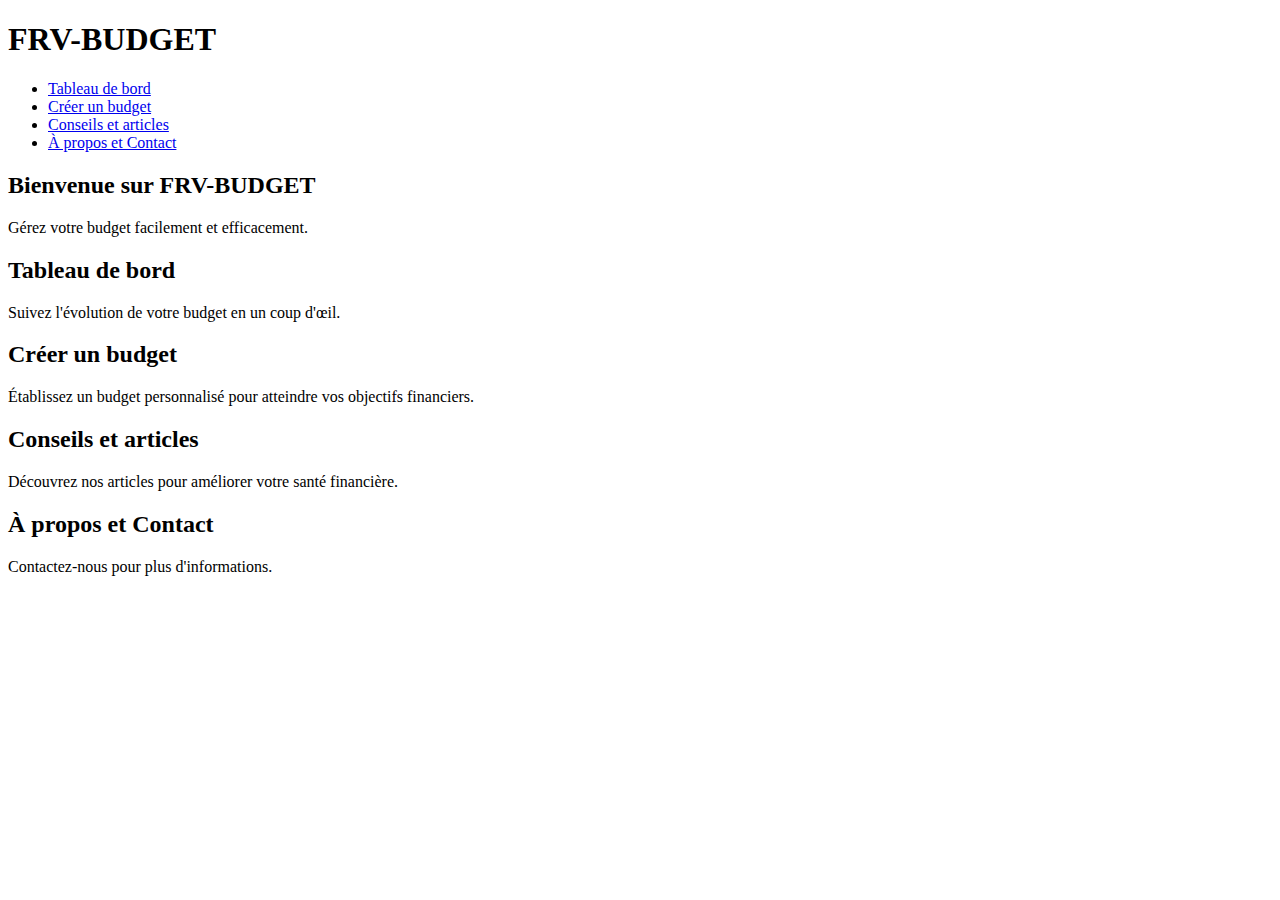
==== index.html @ 20dcb21b "Add files via upload" ====
<!DOCTYPE html>
<html lang="fr">
<head>
    <meta charset="UTF-8">
    <meta name="viewport" content="width=device-width, initial-scale=1.0">
    <title>FRV-BUDGET</title>
    
</head>
<body>
    <header class="header">
        <h1>FRV-BUDGET</h1>
        <nav>
            <ul>
               
                <li><a href="dashboard.html">Tableau de bord</a></li>
                <li><a href="budjet.html">Créer un budget</a></li>
                <li><a href="conseils.html">Conseils et articles</a></li>
                <li><a href="contacte.html">À propos et Contact</a></li>
            </ul>
        </nav>
    </header>

    <section id="accueil" class="section">
        <h2>Bienvenue sur FRV-BUDGET</h2>
        <p>Gérez votre budget facilement et efficacement.</p>
    </section>

    <section id="dashboard" class="section">
        <h2>Tableau de bord</h2>
        <p>Suivez l'évolution de votre budget en un coup d'œil.</p>
    </section>

    <section id="creer-budget" class="section">
        <h2>Créer un budget</h2>
        <p>Établissez un budget personnalisé pour atteindre vos objectifs financiers.</p>
    </section>

    <section id="conseils" class="section">
        <h2>Conseils et articles</h2>
        <p>Découvrez nos articles pour améliorer votre santé financière.</p>
    </section>

    <section id="contact" class="section">
        <h2>À propos et Contact</h2>
        <p>Contactez-nous pour plus d'informations.</p>
    </section>
</body>
</html>
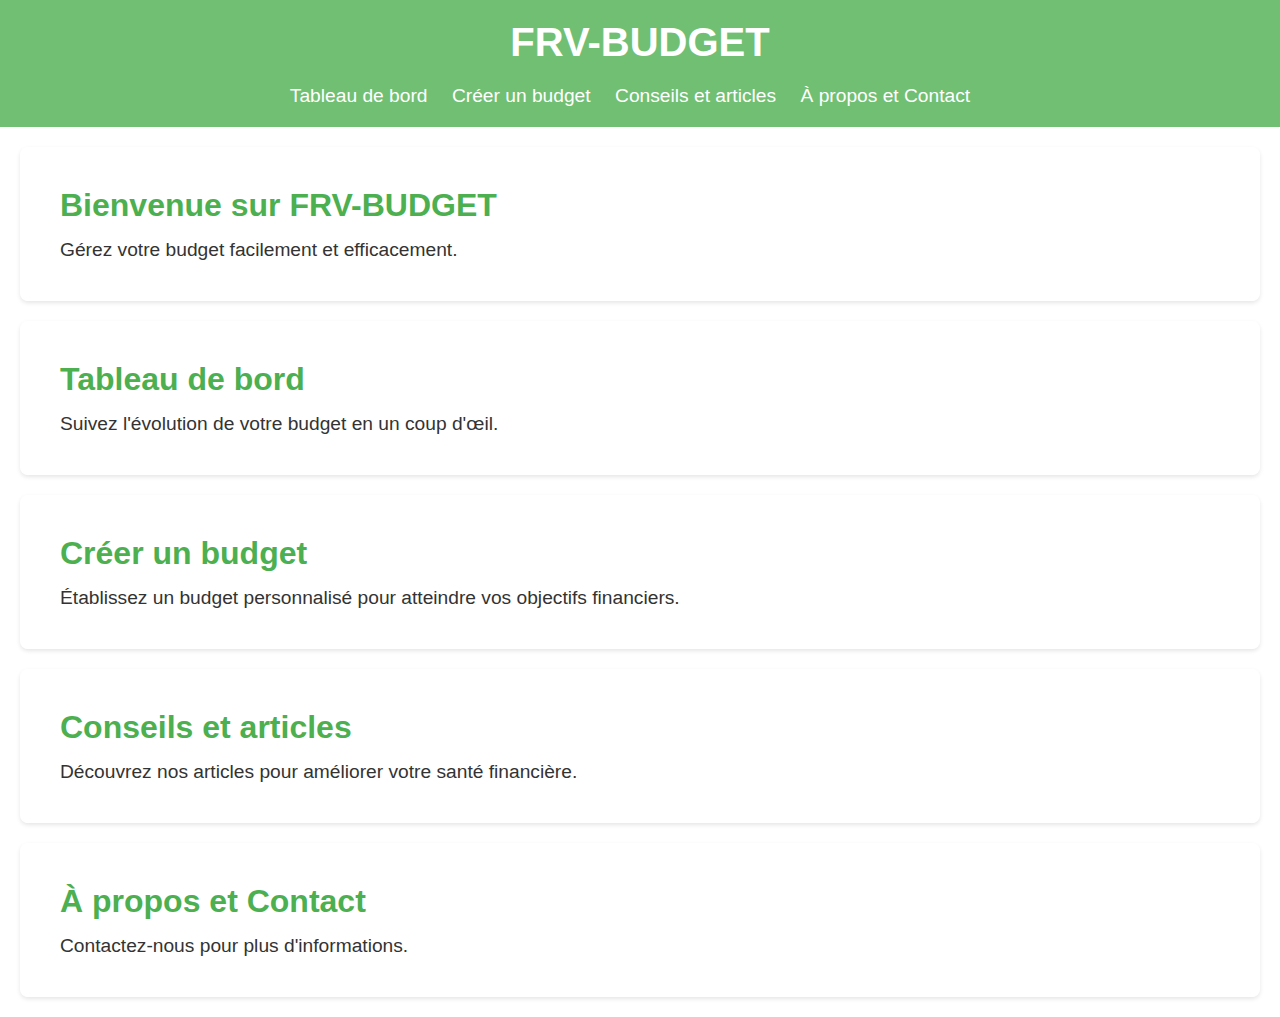
==== commit 46ef9a50: "Update index.html" ====
--- a/index.html
+++ b/index.html
@@ -4,18 +4,77 @@
     <meta charset="UTF-8">
     <meta name="viewport" content="width=device-width, initial-scale=1.0">
     <title>FRV-BUDGET</title>
-    
+    <link rel="stylesheet" href="style.css">
+
+    <style>
+        /* Style pour le bandeau de consentement */
+        #cookieConsent {
+            position: fixed;
+            bottom: 0;
+            left: 0;
+            width: 100%;
+            background-color: #333;
+            color: white;
+            padding: 10px;
+            text-align: center;
+            display: none; /* Par défaut, il est caché */
+        }
+        #cookieConsent button {
+            background-color: #4CAF50;
+            color: white;
+            border: none;
+            padding: 5px 10px;
+            cursor: pointer;
+        }
+    </style>
+
+    <script>
+        // Fonction pour ajouter un cookie
+        function setCookie(name, value, days) {
+            const date = new Date();
+            date.setTime(date.getTime() + (days * 24 * 60 * 60 * 1000)); // Convertir les jours en millisecondes
+            const expires = "expires=" + date.toUTCString();
+            document.cookie = name + "=" + value + ";" + expires + ";path=/"; // Définir le cookie
+        }
+
+        // Fonction pour récupérer un cookie
+        function getCookie(name) {
+            const nameEQ = name + "=";
+            const ca = document.cookie.split(';');
+            for (let i = 0; i < ca.length; i++) {
+                let c = ca[i];
+                while (c.charAt(0) === ' ') c = c.substring(1, c.length);
+                if (c.indexOf(nameEQ) === 0) return c.substring(nameEQ.length, c.length);
+            }
+            return null; // Retourner null si le cookie n'existe pas
+        }
+
+        // Fonction qui s'active lorsque l'utilisateur accepte les cookies
+        function acceptCookies() {
+            setCookie('cookieConsent', 'true', 30); // Le cookie expirera dans 30 jours
+            document.getElementById('cookieConsent').style.display = 'none'; // Masquer le bandeau
+        }
+
+        // Vérifier si l'utilisateur a déjà accepté les cookies
+        window.onload = function() {
+            // Si le cookie 'cookieConsent' existe et a la valeur 'true', masquer le bandeau
+            if (getCookie('cookieConsent') === 'true') {
+                document.getElementById('cookieConsent').style.display = 'none'; // Masquer le bandeau
+            } else {
+                document.getElementById('cookieConsent').style.display = 'block'; // Afficher le bandeau si le cookie n'est pas trouvé
+            }
+        }
+    </script>
 </head>
 <body>
     <header class="header">
         <h1>FRV-BUDGET</h1>
         <nav>
             <ul>
-               
                 <li><a href="dashboard.html">Tableau de bord</a></li>
-                <li><a href="budjet.html">Créer un budget</a></li>
+                <li><a href="budget.html">Créer un budget</a></li>
                 <li><a href="conseils.html">Conseils et articles</a></li>
-                <li><a href="contacte.html">À propos et Contact</a></li>
+                <li><a href="contact.html">À propos et Contact</a></li>
             </ul>
         </nav>
     </header>
@@ -44,5 +103,14 @@
         <h2>À propos et Contact</h2>
         <p>Contactez-nous pour plus d'informations.</p>
     </section>
+
+    <!-- Bandeau de consentement -->
+    <div id="cookieConsent">
+        <p>Nous utilisons des cookies pour améliorer votre expérience. En naviguant sur ce site, vous acceptez notre politique de cookies.</p>
+        <button onclick="acceptCookies()">Accepter</button>
+    </div>
+
+    <script src="script.js"></script>
 </body>
 </html>
+
--- a/style.css
+++ b/style.css
@@ -0,0 +1,98 @@
+/* Réinitialisation des marges et des paddings */
+* {
+    margin: 0;
+    padding: 0;
+    box-sizing: border-box;
+}
+
+/* Fond de la page avec image */
+body {
+    font-family: Arial, sans-serif;
+    background-image: url('emilio-takas-_GNVwZJv-Jo-unsplash.jpg'); /* Remplacez par le chemin de votre image */
+    background-size: cover; /* Pour couvrir toute la page */
+    background-position: center; /* Centrer l'image */
+    background-repeat: no-repeat; /* Empêcher la répétition de l'image */
+    background-attachment: fixed; /* L'image reste fixe lorsque l'utilisateur défile */
+    color: #333; /* Texte de couleur noire ou gris foncé */
+}
+
+/* Header */
+.header {
+    background-color: rgba(76, 175, 80, 0.8); /* Fond vert légèrement transparent */
+    color: white;
+    text-align: center;
+    padding: 20px;
+}
+
+/* Titre principal */
+.header h1 {
+    font-size: 2.5em;
+    margin-bottom: 20px;
+}
+
+/* Menu de navigation */
+nav ul {
+    list-style-type: none;
+    padding: 0;
+}
+
+nav ul li {
+    display: inline;
+    margin-right: 20px;
+}
+
+nav ul li a {
+    text-decoration: none;
+    color: white;
+    font-size: 1.2em;
+}
+
+nav ul li a:hover {
+    text-decoration: underline;
+}
+
+/* Sections */
+.section {
+    padding: 40px;
+    margin: 20px;
+    background-color: rgba(255, 255, 255, 0.8); /* Fond blanc avec transparence */
+    border-radius: 8px;
+    box-shadow: 0 2px 4px rgba(0, 0, 0, 0.1);
+    transition: all 0.3s ease;
+}
+
+/* Change de couleur lorsque l'utilisateur survole les sections */
+.section:hover {
+    background-color: #e9f7e9;
+}
+
+/* Titre de section */
+h2 {
+    font-size: 2em;
+    color: #4CAF50;
+    margin-bottom: 15px;
+}
+
+/* Style des paragraphes */
+p {
+    font-size: 1.2em;
+}
+
+/* Responsive design */
+@media screen and (max-width: 768px) {
+    /* Ajuste la disposition du menu de navigation */
+    nav ul li {
+        display: block;
+        text-align: center;
+        margin-right: 0;
+    }
+
+    /* Redimensionne les titres et les paragraphes */
+    h2 {
+        font-size: 1.6em;
+    }
+
+    p {
+        font-size: 1.1em;
+    }
+}
